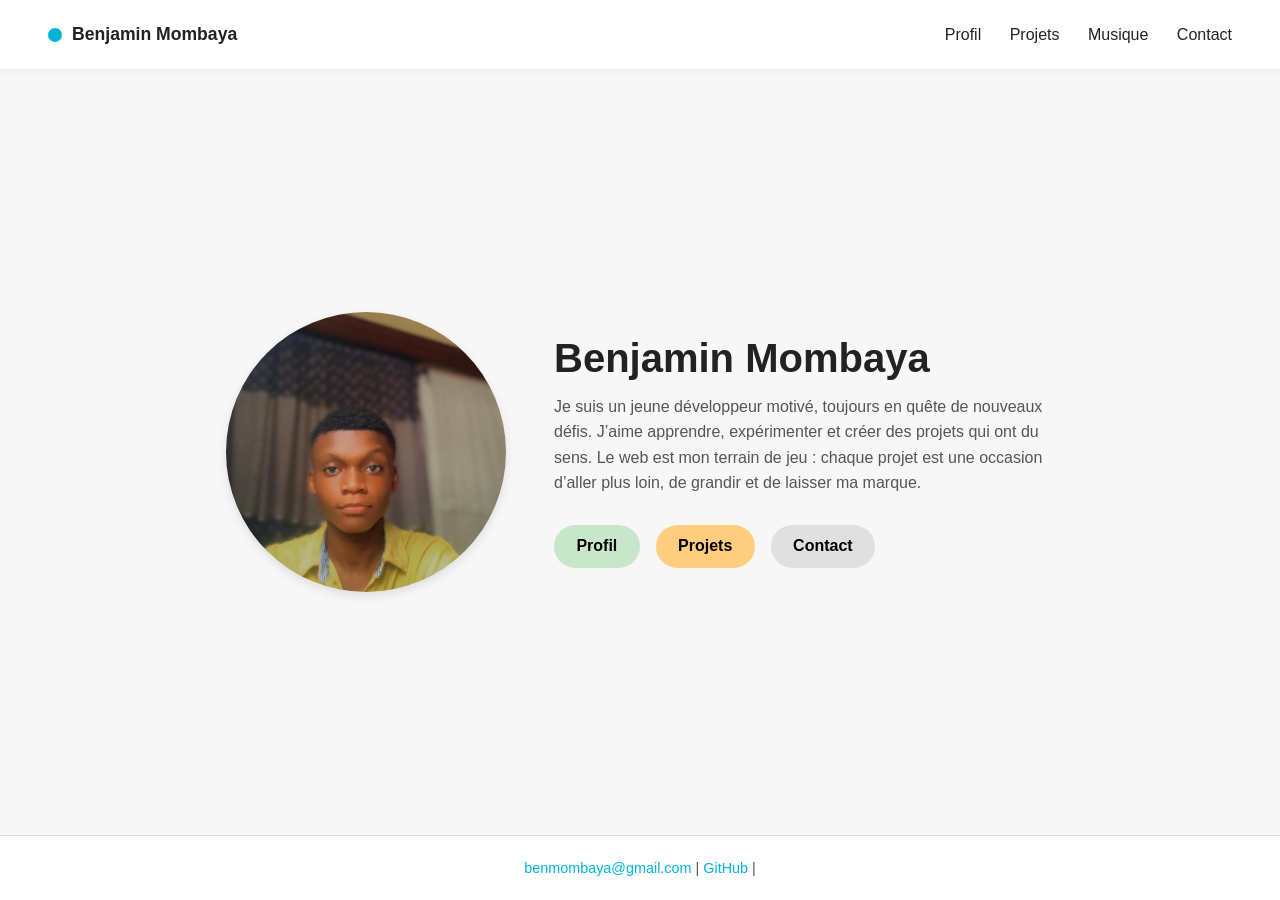
==== index.html @ 354ab138 "modification" ====
<!DOCTYPE html>
<html lang="fr">
<head>
  <meta charset="UTF-8" />
  <meta name="viewport" content="width=device-width, initial-scale=1.0" />
  <title>Benjamin Mombaya</title>
  <link rel="stylesheet" href="css.css">
</head>
<body>
  <header>
    <div class="logo">
      <div class="dot"></div>
      <span>Benjamin Mombaya</span>
    </div>
    <nav>
      <a href="#">Profil</a>
      <a href="#">Projets</a>
      <a href="#">Musique</a>
      <a href="#">Contact</a>
    </nav>
  </header>

  <main>
    <img src="img/ben.jpg" alt="Benjamin" class="profile-pic"/>

    <div class="info">
      <h1>Benjamin Mombaya</h1>
      <p>
        Je suis un jeune développeur motivé, toujours en quête de nouveaux défis.
J’aime apprendre, expérimenter et créer des projets qui ont du sens.
Le web est mon terrain de jeu : chaque projet est une occasion d’aller plus loin, de grandir et de laisser ma marque.
      </p>

      <div class="buttons">
        <a href=""class="btn profil" >Profil</a>
        <a href="/projet/projet.html"class="btn projets">Projets</a>
        <a href="/contact/contact.html"class="btn contact">Contact</a>
        
      </div>
    </div>
  </main>

  <footer>
    <p>
      <a href="mailto:benmombaya@gmail.com">benmombaya@gmail.com</a> |
      <a href="https://github.com/">GitHub</a> |
    
    </p>
  </footer>
</body>
</html>
---- css.css ----
* {
      margin: 0;
      padding: 0;
      box-sizing: border-box;
      font-family: "Poppins", sans-serif;
    }

    body {
      background-color: #f7f7f7;
      color: #222;
      display: flex;
      flex-direction: column;
      min-height: 100vh;
    }

    header {
      display: flex;
      align-items: center;
      justify-content: space-between;
      padding: 1.5rem 3rem;
      background: #fff;
      box-shadow: 0 2px 8px rgba(0,0,0,0.05);
    }

    .logo {
      display: flex;
      align-items: center;
      gap: 10px;
      font-weight: 600;
      font-size: 1.1rem;
    }

    .logo .dot {
      width: 14px;
      height: 14px;
      border-radius: 50%;
      background-color: #00b4d8;
    }

    nav a {
      margin-left: 1.5rem;
      text-decoration: none;
      color: #222;
      font-weight: 500;
      transition: color 0.3s;
    }

    nav a:hover {
      color: #00b4d8;
    }

    main {
      display: flex;
      align-items: center;
      justify-content: center;
      flex: 1;
      padding: 4rem 2rem;
      flex-wrap: wrap;
      gap: 3rem;
    }

    .profile-pic {
      width: 280px;
      height: 280px;
      border-radius: 50%;
      object-fit: cover;
      box-shadow: 0 4px 10px rgba(0,0,0,0.1);
    }

    .info {
      max-width: 500px;
    }

    .info h1 {
      font-size: 2.5rem;
      font-weight: 700;
      margin-bottom: 0.8rem;
    }

    .info p {
      line-height: 1.6;
      font-size: 1rem;
      margin-bottom: 1.8rem;
      color: #555;
    }

    .buttons {
      display: flex;
      gap: 1rem;
      flex-wrap: wrap;
       a{
        text-decoration: none;
       }
    }

    .btn {
      padding: 0.8rem 1.4rem;
      border-radius: 50px;
      font-weight: 600;
      color: #000;
      border: none;
      cursor: pointer;
      transition: transform 0.2s ease;
    }

    .btn:hover {
      transform: translateY(-3px);
    }

    .profil { background-color: #c8e6c9; }
    .projets { background-color: #ffcc80; }
    .musique { background-color: #80deea; }
    .contact { background-color: #e0e0e0; }

    footer {
      text-align: center;
      padding: 1.5rem 1rem;
      background: #fff;
      border-top: 1px solid #ddd;
      font-size: 0.9rem;
      color: #555;
    }

    footer a {
      color: #00b4d8;
      text-decoration: none;
      font-weight: 500;
    }

    @media (max-width: 768px) {
      main {
        flex-direction: column;
        text-align: center;
      }
      .info h1 {
        font-size: 2rem;
      }
      .info p {
        font-size: 0.95rem;
      }
    }
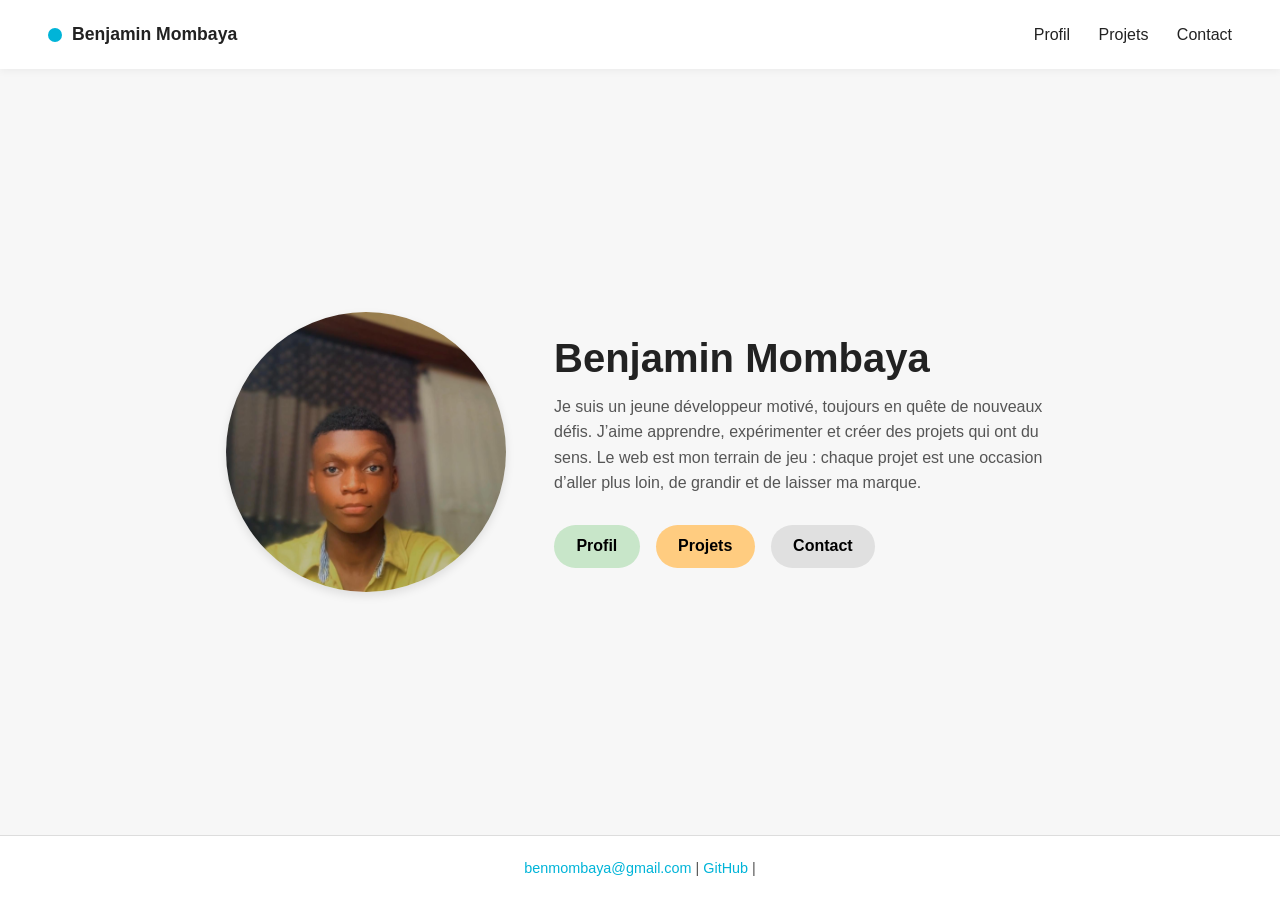
==== commit 36a85768: "modification2" ====
--- a/index.html
+++ b/index.html
@@ -13,10 +13,9 @@
       <span>Benjamin Mombaya</span>
     </div>
     <nav>
-      <a href="#">Profil</a>
-      <a href="#">Projets</a>
-      <a href="#">Musique</a>
-      <a href="#">Contact</a>
+      <a href="/">Profil</a>
+      <a href="/projet/projet.html">Projets</a>
+      <a href="/contact/contact.html">Contact</a>
     </nav>
   </header>
 
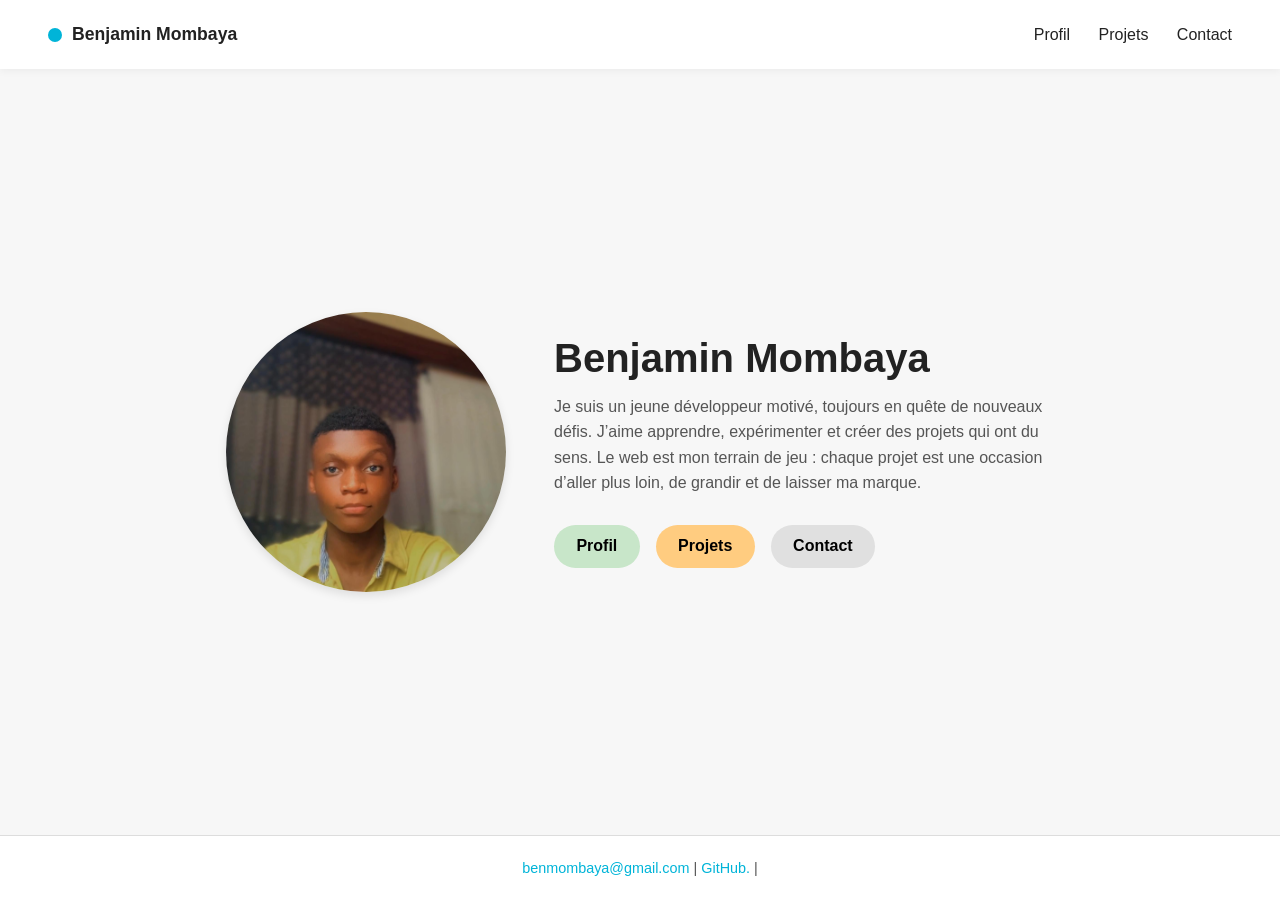
==== commit d6cbb060: "essaiy" ====
--- a/index.html
+++ b/index.html
@@ -42,7 +42,7 @@
   <footer>
     <p>
       <a href="mailto:benmombaya@gmail.com">benmombaya@gmail.com</a> |
-      <a href="https://github.com/">GitHub</a> |
+      <a href="https://github.com/ben-mom">GitHub.</a> |
     
     </p>
   </footer>
